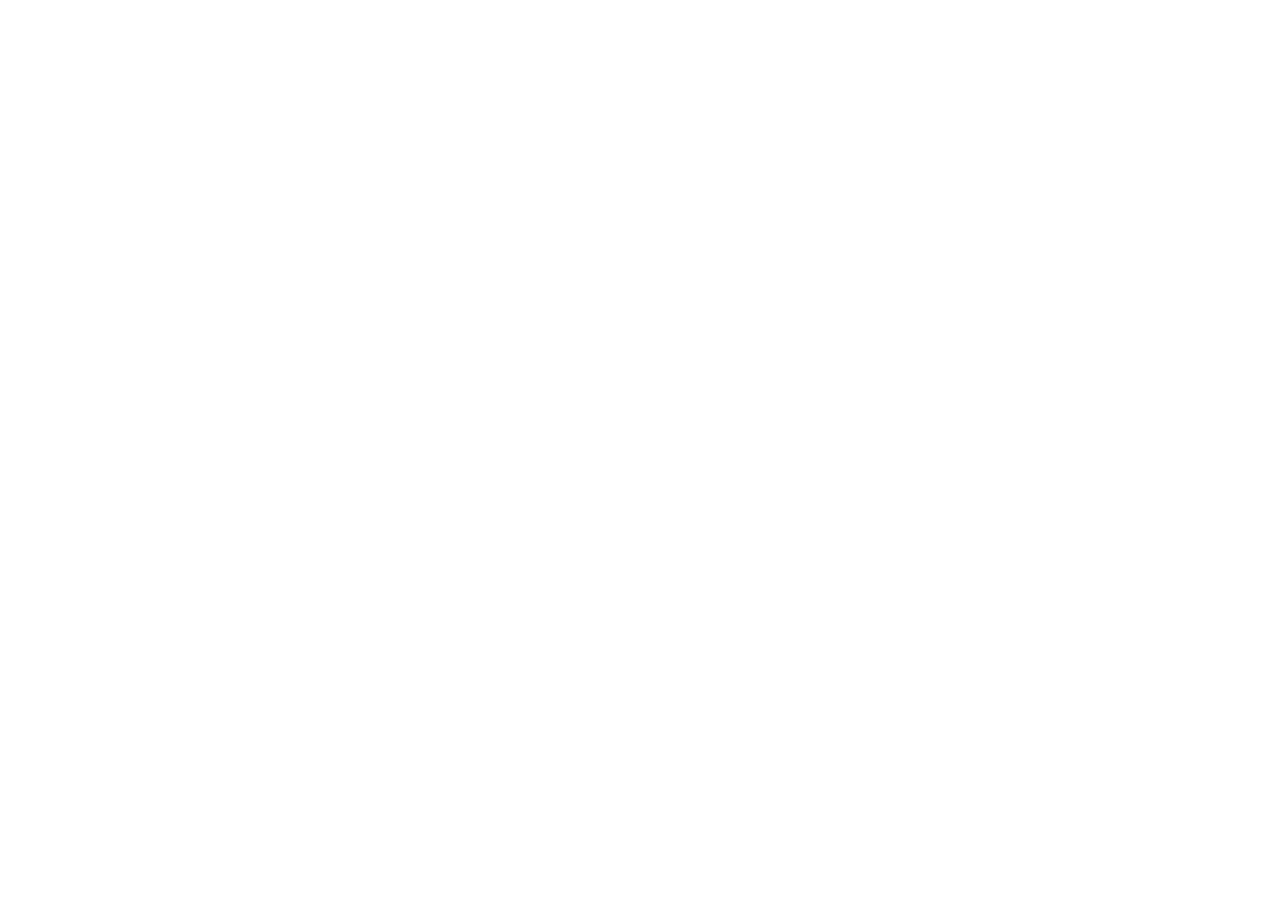
==== index.html @ 90a6456d "first commit" ====
<!DOCTYPE html>
<html lang="en">

<head>
    <meta charset="UTF-8">
    <meta name="viewport" content="width=device-width, initial-scale=1.0">
    <title>PEAK</title>
</head>

<body>

</body>

</html>
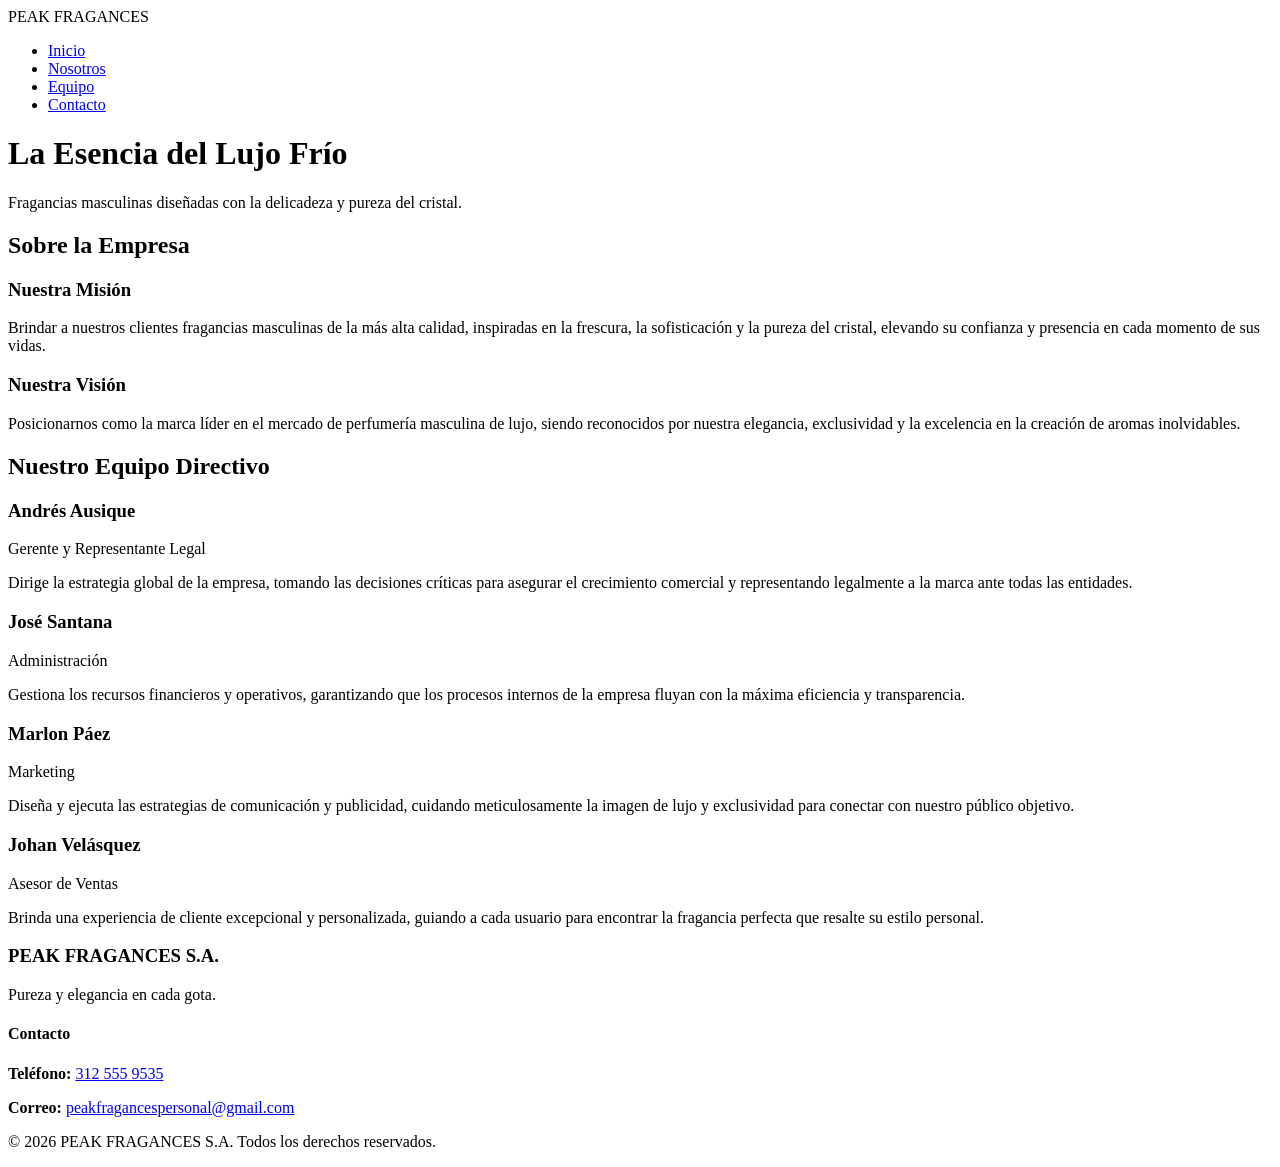
==== commit 8bfc8bb8: "second commit" ====
--- a/index.html
+++ b/index.html
@@ -1,14 +1,121 @@
 <!DOCTYPE html>
-<html lang="en">
+<html lang="es">
 
 <head>
     <meta charset="UTF-8">
     <meta name="viewport" content="width=device-width, initial-scale=1.0">
-    <title>PEAK</title>
+    <title>PEAK FRAGANCES S.A. | Perfumería Masculina de Lujo</title>
+    <link rel="stylesheet" href="styles.css">
+    <link
+        href="https://fonts.googleapis.com/css2?family=Montserrat:wght@300;400;600&family=Playfair+Display:wght@500;700&display=swap"
+        rel="stylesheet">
 </head>
 
 <body>
 
+    <nav class="navbar glass-effect">
+        <div class="logo">PEAK FRAGANCES</div>
+        <ul class="nav-links">
+            <li><a href="#inicio">Inicio</a></li>
+            <li><a href="#nosotros">Nosotros</a></li>
+            <li><a href="#equipo">Equipo</a></li>
+            <li><a href="#contacto">Contacto</a></li>
+        </ul>
+    </nav>
+
+    <header id="inicio" class="hero">
+        <div class="hero-content fade-in">
+            <h1>La Esencia del Lujo Frío</h1>
+            <p>Fragancias masculinas diseñadas con la delicadeza y pureza del cristal.</p>
+        </div>
+    </header>
+
+    <section id="nosotros" class="about-section">
+        <div class="container">
+            <h2 class="section-title">Sobre la Empresa</h2>
+            <div class="about-grid">
+                <div class="about-card glass-effect fade-in">
+                    <h3>Nuestra Misión</h3>
+                    <p>Brindar a nuestros clientes fragancias masculinas de la más alta calidad, inspiradas en la
+                        frescura, la sofisticación y la pureza del cristal, elevando su confianza y presencia en cada
+                        momento de sus vidas.</p>
+                </div>
+                <div class="about-card glass-effect fade-in">
+                    <h3>Nuestra Visión</h3>
+                    <p>Posicionarnos como la marca líder en el mercado de perfumería masculina de lujo, siendo
+                        reconocidos por nuestra elegancia, exclusividad y la excelencia en la creación de aromas
+                        inolvidables.</p>
+                </div>
+            </div>
+        </div>
+    </section>
+
+    <section id="equipo" class="team-section">
+        <div class="container">
+            <h2 class="section-title">Nuestro Equipo Directivo</h2>
+            <div class="team-grid">
+
+                <div class="team-card glass-effect fade-in">
+                    <div class="card-content">
+                        <h3>Andrés Ausique</h3>
+                        <span class="role">Gerente y Representante Legal</span>
+                        <p class="description">Dirige la estrategia global de la empresa, tomando las decisiones
+                            críticas para asegurar el crecimiento comercial y representando legalmente a la marca ante
+                            todas las entidades.</p>
+                    </div>
+                </div>
+
+                <div class="team-card glass-effect fade-in">
+                    <div class="card-content">
+                        <h3>José Santana</h3>
+                        <span class="role">Administración</span>
+                        <p class="description">Gestiona los recursos financieros y operativos, garantizando que los
+                            procesos internos de la empresa fluyan con la máxima eficiencia y transparencia.</p>
+                    </div>
+                </div>
+
+                <div class="team-card glass-effect fade-in">
+                    <div class="card-content">
+                        <h3>Marlon Páez</h3>
+                        <span class="role">Marketing</span>
+                        <p class="description">Diseña y ejecuta las estrategias de comunicación y publicidad, cuidando
+                            meticulosamente la imagen de lujo y exclusividad para conectar con nuestro público objetivo.
+                        </p>
+                    </div>
+                </div>
+
+                <div class="team-card glass-effect fade-in">
+                    <div class="card-content">
+                        <h3>Johan Velásquez</h3>
+                        <span class="role">Asesor de Ventas</span>
+                        <p class="description">Brinda una experiencia de cliente excepcional y personalizada, guiando a
+                            cada usuario para encontrar la fragancia perfecta que resalte su estilo personal.</p>
+                    </div>
+                </div>
+
+            </div>
+        </div>
+    </section>
+
+    <footer id="contacto" class="footer glass-effect">
+        <div class="container footer-content">
+            <div class="footer-brand">
+                <h3>PEAK FRAGANCES S.A.</h3>
+                <p>Pureza y elegancia en cada gota.</p>
+            </div>
+            <div class="footer-contact">
+                <h4>Contacto</h4>
+                <p><strong>Teléfono:</strong> <a href="tel:3125559535">312 555 9535</a></p>
+                <p><strong>Correo:</strong> <a
+                        href="mailto:peakfragancespersonal@gmail.com">peakfragancespersonal@gmail.com</a></p>
+            </div>
+        </div>
+        <div class="footer-bottom">
+            <p>&copy; 2026 PEAK FRAGANCES S.A. Todos los derechos reservados.</p>
+        </div>
+    </footer>
+
+    <script src="script.js"></script>
 </body>
 
 </html>
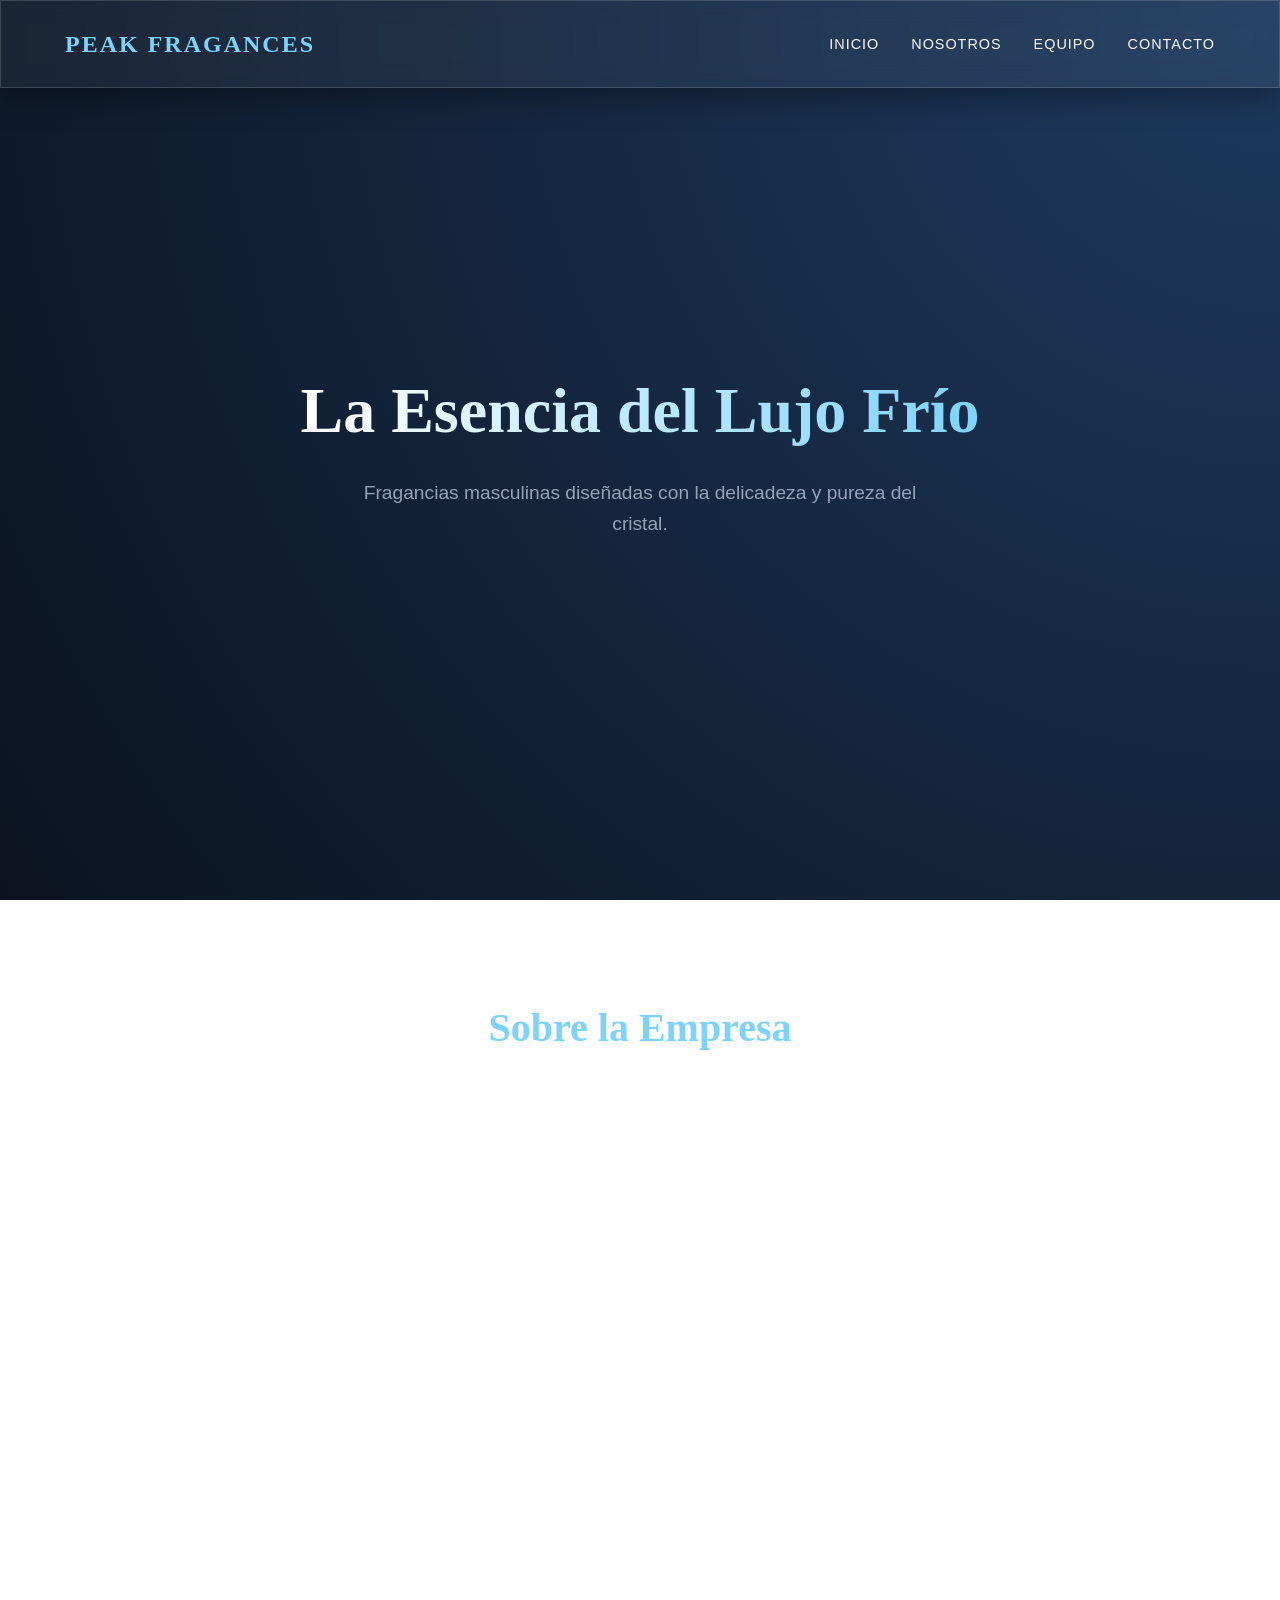
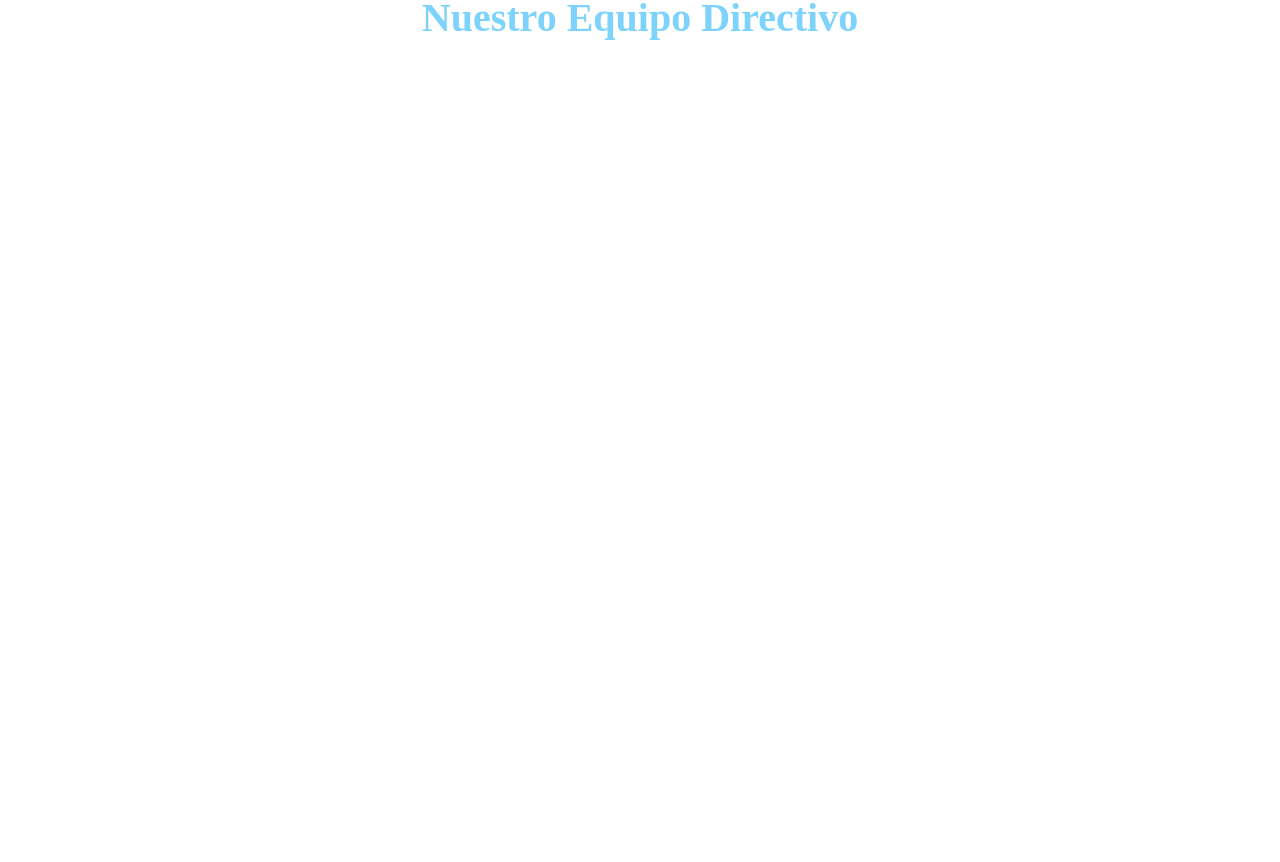
==== commit f2e43238: "correccion del nombre de archivo que conecta el html con css" ====
--- a/index.html
+++ b/index.html
@@ -5,7 +5,7 @@
     <meta charset="UTF-8">
     <meta name="viewport" content="width=device-width, initial-scale=1.0">
     <title>PEAK FRAGANCES S.A. | Perfumería Masculina de Lujo</title>
-    <link rel="stylesheet" href="styles.css">
+    <link rel="stylesheet" href="style.css">
     <link
         href="https://fonts.googleapis.com/css2?family=Montserrat:wght@300;400;600&family=Playfair+Display:wght@500;700&display=swap"
         rel="stylesheet">
--- a/style.css
+++ b/style.css
@@ -0,0 +1,272 @@
+/* Variables de la paleta de colores fríos y lujo */
+:root {
+    --bg-color: #0b1320;
+    /* Azul noche profundo */
+    --accent-color: #7dd3fc;
+    /* Azul hielo cristalino */
+    --text-primary: #f8fafc;
+    /* Blanco platinado */
+    --text-secondary: #94a3b8;
+    /* Gris plata */
+    --glass-bg: rgba(255, 255, 255, 0.05);
+    --glass-border: rgba(255, 255, 255, 0.15);
+}
+
+/* Reseteo básico */
+* {
+    margin: 0;
+    padding: 0;
+    box-sizing: border-box;
+    scroll-behavior: smooth;
+}
+
+body {
+    font-family: 'Montserrat', sans-serif;
+    background-color: var(--bg-color);
+    color: var(--text-primary);
+    line-height: 1.6;
+    /* Fondo con un degradado sutil frío */
+    background: radial-gradient(circle at top right, #1e3a5f, var(--bg-color));
+    background-attachment: fixed;
+}
+
+h1,
+h2,
+h3,
+.logo {
+    font-family: 'Playfair Display', serif;
+    font-weight: 700;
+}
+
+.container {
+    max-width: 1200px;
+    margin: 0 auto;
+    padding: 0 2rem;
+}
+
+/* Efecto Cristal (Glassmorphism) */
+.glass-effect {
+    background: var(--glass-bg);
+    backdrop-filter: blur(12px);
+    -webkit-backdrop-filter: blur(12px);
+    border: 1px solid var(--glass-border);
+    box-shadow: 0 8px 32px 0 rgba(0, 0, 0, 0.37);
+}
+
+/* Navegación */
+.navbar {
+    position: fixed;
+    top: 0;
+    width: 100%;
+    display: flex;
+    justify-content: space-between;
+    align-items: center;
+    padding: 1.5rem 5%;
+    z-index: 1000;
+    border-bottom: 1px solid var(--glass-border);
+}
+
+.logo {
+    font-size: 1.5rem;
+    letter-spacing: 2px;
+    color: var(--accent-color);
+}
+
+.nav-links {
+    list-style: none;
+    display: flex;
+    gap: 2rem;
+}
+
+.nav-links a {
+    color: var(--text-primary);
+    text-decoration: none;
+    font-size: 0.9rem;
+    text-transform: uppercase;
+    letter-spacing: 1px;
+    transition: color 0.3s ease;
+}
+
+.nav-links a:hover {
+    color: var(--accent-color);
+}
+
+/* Hero Section */
+.hero {
+    height: 100vh;
+    display: flex;
+    align-items: center;
+    justify-content: center;
+    text-align: center;
+    padding: 0 2rem;
+}
+
+.hero h1 {
+    font-size: 4rem;
+    margin-bottom: 1rem;
+    background: linear-gradient(to right, #fff, var(--accent-color));
+    -webkit-background-clip: text;
+    -webkit-text-fill-color: transparent;
+}
+
+.hero p {
+    font-size: 1.2rem;
+    color: var(--text-secondary);
+    max-width: 600px;
+    margin: 0 auto;
+}
+
+/* Secciones Generales */
+section {
+    padding: 6rem 0;
+}
+
+.section-title {
+    text-align: center;
+    font-size: 2.5rem;
+    margin-bottom: 4rem;
+    color: var(--accent-color);
+}
+
+/* Sobre Nosotros */
+.about-grid {
+    display: grid;
+    grid-template-columns: repeat(auto-fit, minmax(300px, 1fr));
+    gap: 3rem;
+}
+
+.about-card {
+    padding: 3rem;
+    border-radius: 15px;
+    text-align: center;
+    transition: transform 0.3s ease;
+}
+
+.about-card:hover {
+    transform: translateY(-5px);
+}
+
+.about-card h3 {
+    font-size: 1.8rem;
+    margin-bottom: 1.5rem;
+    color: #fff;
+}
+
+.about-card p {
+    color: var(--text-secondary);
+}
+
+/* Equipo */
+.team-grid {
+    display: grid;
+    grid-template-columns: repeat(auto-fit, minmax(250px, 1fr));
+    gap: 2rem;
+}
+
+.team-card {
+    border-radius: 15px;
+    overflow: hidden;
+    transition: transform 0.3s ease, border-color 0.3s ease;
+}
+
+.team-card:hover {
+    transform: translateY(-10px);
+    border-color: var(--accent-color);
+}
+
+.card-content {
+    padding: 2.5rem 1.5rem;
+    text-align: center;
+}
+
+.team-card h3 {
+    font-size: 1.4rem;
+    margin-bottom: 0.5rem;
+    color: #fff;
+}
+
+.team-card .role {
+    display: block;
+    font-size: 0.85rem;
+    color: var(--accent-color);
+    text-transform: uppercase;
+    letter-spacing: 1px;
+    margin-bottom: 1.5rem;
+    font-weight: 600;
+}
+
+.team-card .description {
+    font-size: 0.9rem;
+    color: var(--text-secondary);
+}
+
+/* Footer */
+.footer {
+    padding: 4rem 0 2rem;
+    border-top: 1px solid var(--glass-border);
+}
+
+.footer-content {
+    display: flex;
+    justify-content: space-between;
+    flex-wrap: wrap;
+    gap: 2rem;
+    margin-bottom: 3rem;
+}
+
+.footer-brand h3 {
+    color: var(--accent-color);
+    margin-bottom: 0.5rem;
+}
+
+.footer-contact h4 {
+    margin-bottom: 1rem;
+    font-size: 1.2rem;
+}
+
+.footer-contact a {
+    color: var(--text-secondary);
+    text-decoration: none;
+    transition: color 0.3s;
+}
+
+.footer-contact a:hover {
+    color: var(--accent-color);
+}
+
+.footer-bottom {
+    text-align: center;
+    padding-top: 2rem;
+    border-top: 1px solid rgba(255, 255, 255, 0.1);
+    color: var(--text-secondary);
+    font-size: 0.8rem;
+}
+
+/* Utilidad para JS (Animación de entrada) */
+.fade-in {
+    opacity: 0;
+    transform: translateY(30px);
+    transition: opacity 0.8s ease-out, transform 0.8s ease-out;
+}
+
+.fade-in.visible {
+    opacity: 1;
+    transform: translateY(0);
+}
+
+/* Responsive */
+@media (max-width: 768px) {
+    .nav-links {
+        display: none;
+        /* Simplificado para móviles, requeriría un menú hamburguesa */
+    }
+
+    .hero h1 {
+        font-size: 2.5rem;
+    }
+
+    .footer-content {
+        flex-direction: column;
+        text-align: center;
+    }
+}
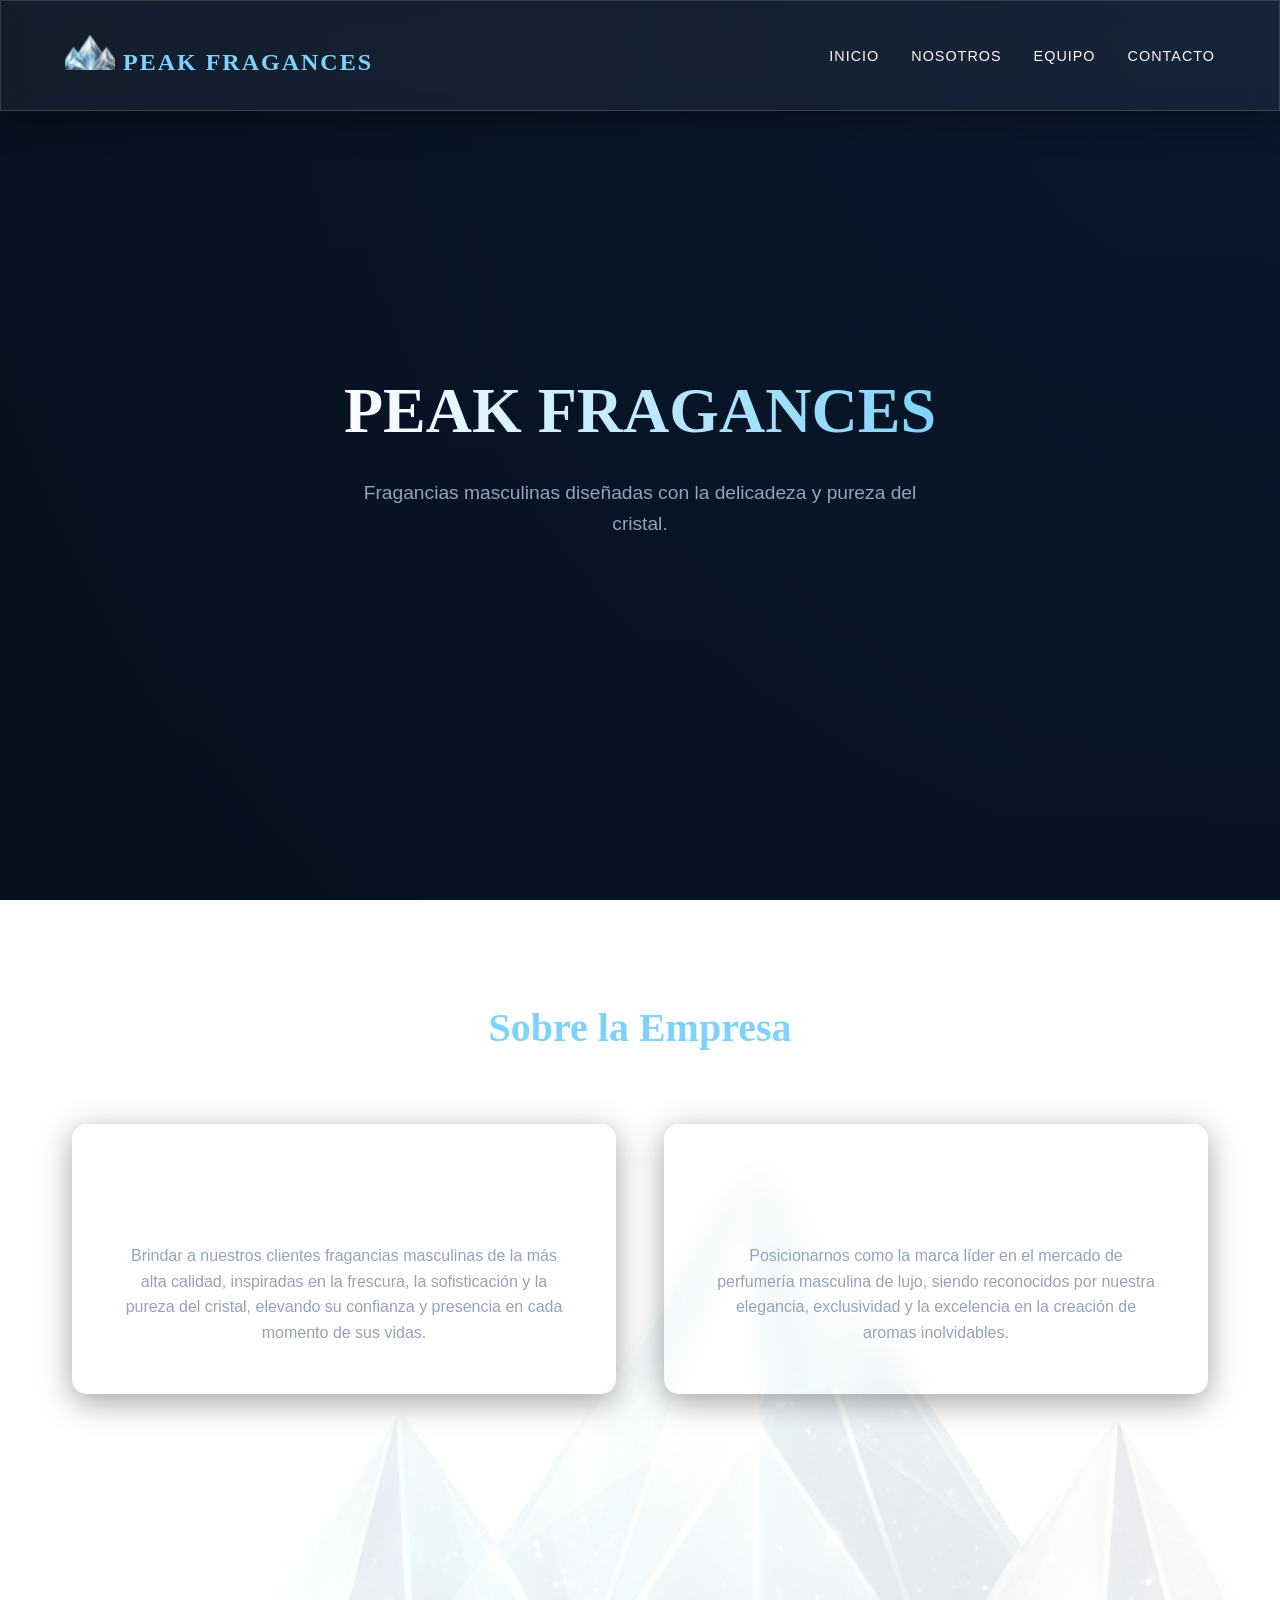
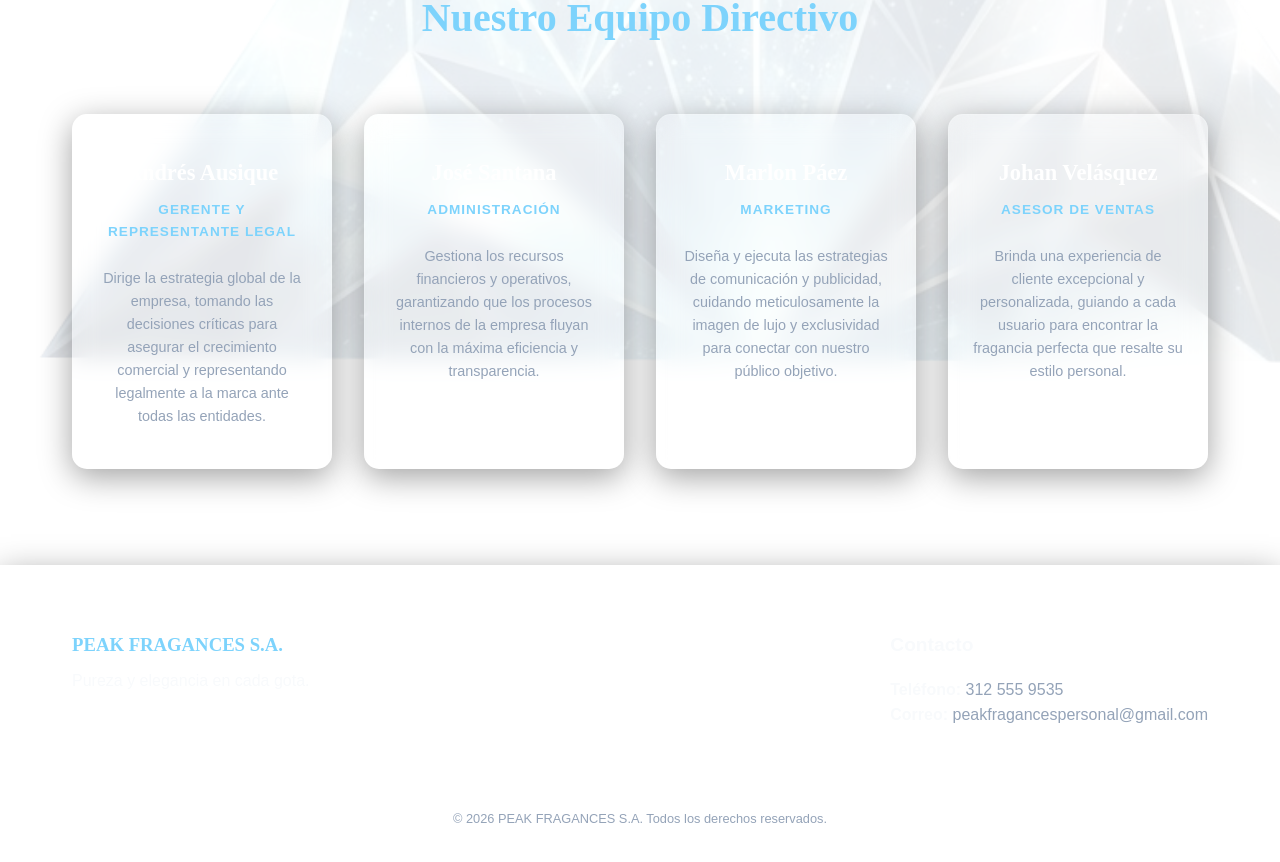
==== commit a88385e4: "se agrego el favicon , logo y un fondo para el main mas el index html que falto en el commit anterio" ====
--- a/index.html
+++ b/index.html
@@ -9,12 +9,16 @@
     <link
         href="https://fonts.googleapis.com/css2?family=Montserrat:wght@300;400;600&family=Playfair+Display:wght@500;700&display=swap"
         rel="stylesheet">
+    <link rel="icon" href="/img/logo5.png" type="image/png">
 </head>
 
 <body>
 
     <nav class="navbar glass-effect">
-        <div class="logo">PEAK FRAGANCES</div>
+        <div class="logo">
+            <img src="/img/logo5.png" alt="PEAK FRAGANCES" width="50" height="50">
+            PEAK FRAGANCES
+        </div>
         <ul class="nav-links">
             <li><a href="#inicio">Inicio</a></li>
             <li><a href="#nosotros">Nosotros</a></li>
@@ -25,77 +29,86 @@
 
     <header id="inicio" class="hero">
         <div class="hero-content fade-in">
-            <h1>La Esencia del Lujo Frío</h1>
+            <h1>PEAK FRAGANCES</h1>
             <p>Fragancias masculinas diseñadas con la delicadeza y pureza del cristal.</p>
         </div>
     </header>
-
-    <section id="nosotros" class="about-section">
-        <div class="container">
-            <h2 class="section-title">Sobre la Empresa</h2>
-            <div class="about-grid">
-                <div class="about-card glass-effect fade-in">
-                    <h3>Nuestra Misión</h3>
-                    <p>Brindar a nuestros clientes fragancias masculinas de la más alta calidad, inspiradas en la
-                        frescura, la sofisticación y la pureza del cristal, elevando su confianza y presencia en cada
-                        momento de sus vidas.</p>
-                </div>
-                <div class="about-card glass-effect fade-in">
-                    <h3>Nuestra Visión</h3>
-                    <p>Posicionarnos como la marca líder en el mercado de perfumería masculina de lujo, siendo
-                        reconocidos por nuestra elegancia, exclusividad y la excelencia en la creación de aromas
-                        inolvidables.</p>
+    <main>
+        <div class="main-content">
+        </div>
+        <section id="nosotros" class="about-section">
+            <div class="container">
+                <h2 class="section-title">Sobre la Empresa</h2>
+                <div class="about-grid">
+                    <div class="about-card glass-effect fade-in">
+                        <h3>Nuestra Misión</h3>
+                        <p>Brindar a nuestros clientes fragancias masculinas de la más alta calidad, inspiradas en la
+                            frescura, la sofisticación y la pureza del cristal, elevando su confianza y presencia en
+                            cada
+                            momento de sus vidas.</p>
+                    </div>
+                    <div class="about-card glass-effect fade-in">
+                        <h3>Nuestra Visión</h3>
+                        <p>Posicionarnos como la marca líder en el mercado de perfumería masculina de lujo, siendo
+                            reconocidos por nuestra elegancia, exclusividad y la excelencia en la creación de aromas
+                            inolvidables.</p>
+                    </div>
                 </div>
             </div>
-        </div>
-    </section>
+        </section>
 
-    <section id="equipo" class="team-section">
-        <div class="container">
-            <h2 class="section-title">Nuestro Equipo Directivo</h2>
-            <div class="team-grid">
+        <section id="equipo" class="team-section">
+            <div class="container">
+                <h2 class="section-title">Nuestro Equipo Directivo</h2>
+                <div class="team-grid">
 
-                <div class="team-card glass-effect fade-in">
-                    <div class="card-content">
-                        <h3>Andrés Ausique</h3>
-                        <span class="role">Gerente y Representante Legal</span>
-                        <p class="description">Dirige la estrategia global de la empresa, tomando las decisiones
-                            críticas para asegurar el crecimiento comercial y representando legalmente a la marca ante
-                            todas las entidades.</p>
+
+                    <div class="team-card glass-effect fade-in">
+                        <div class="card-content">
+                            <h3>Andrés Ausique</h3>
+                            <span class="role">Gerente y Representante Legal</span>
+                            <p class="description">Dirige la estrategia global de la empresa, tomando las decisiones
+                                críticas para asegurar el crecimiento comercial y representando legalmente a la marca
+                                ante
+                                todas las entidades.</p>
+                        </div>
                     </div>
+
+                    <div class="team-card glass-effect fade-in">
+                        <div class="card-content">
+                            <h3>José Santana</h3>
+                            <span class="role">Administración</span>
+                            <p class="description">Gestiona los recursos financieros y operativos, garantizando que los
+                                procesos internos de la empresa fluyan con la máxima eficiencia y transparencia.</p>
+                        </div>
+                    </div>
+
+                    <div class="team-card glass-effect fade-in">
+                        <div class="card-content">
+                            <h3>Marlon Páez</h3>
+                            <span class="role">Marketing</span>
+                            <p class="description">Diseña y ejecuta las estrategias de comunicación y publicidad,
+                                cuidando
+                                meticulosamente la imagen de lujo y exclusividad para conectar con nuestro público
+                                objetivo.
+                            </p>
+                        </div>
+                    </div>
+
+                    <div class="team-card glass-effect fade-in">
+                        <div class="card-content">
+                            <h3>Johan Velásquez</h3>
+                            <span class="role">Asesor de Ventas</span>
+                            <p class="description">Brinda una experiencia de cliente excepcional y personalizada,
+                                guiando a
+                                cada usuario para encontrar la fragancia perfecta que resalte su estilo personal.</p>
+                        </div>
+                    </div>
+
                 </div>
-
-                <div class="team-card glass-effect fade-in">
-                    <div class="card-content">
-                        <h3>José Santana</h3>
-                        <span class="role">Administración</span>
-                        <p class="description">Gestiona los recursos financieros y operativos, garantizando que los
-                            procesos internos de la empresa fluyan con la máxima eficiencia y transparencia.</p>
-                    </div>
-                </div>
-
-                <div class="team-card glass-effect fade-in">
-                    <div class="card-content">
-                        <h3>Marlon Páez</h3>
-                        <span class="role">Marketing</span>
-                        <p class="description">Diseña y ejecuta las estrategias de comunicación y publicidad, cuidando
-                            meticulosamente la imagen de lujo y exclusividad para conectar con nuestro público objetivo.
-                        </p>
-                    </div>
-                </div>
-
-                <div class="team-card glass-effect fade-in">
-                    <div class="card-content">
-                        <h3>Johan Velásquez</h3>
-                        <span class="role">Asesor de Ventas</span>
-                        <p class="description">Brinda una experiencia de cliente excepcional y personalizada, guiando a
-                            cada usuario para encontrar la fragancia perfecta que resalte su estilo personal.</p>
-                    </div>
-                </div>
-
             </div>
-        </div>
-    </section>
+        </section>
+    </main>
 
     <footer id="contacto" class="footer glass-effect">
         <div class="container footer-content">
--- a/style.css
+++ b/style.css
@@ -36,6 +36,7 @@
 .logo {
     font-family: 'Playfair Display', serif;
     font-weight: 700;
+
 }
 
 .container {
@@ -67,9 +68,11 @@
 }
 
 .logo {
+    position: relative;
     font-size: 1.5rem;
     letter-spacing: 2px;
     color: var(--accent-color);
+    bottom: 5px;
 }
 
 .nav-links {
@@ -99,6 +102,12 @@
     justify-content: center;
     text-align: center;
     padding: 0 2rem;
+    background:
+        linear-gradient(rgba(4, 15, 30, .75),
+            rgba(4, 15, 30, .80)),
+        url("https://images.unsplash.com/photo-1594035910387-fea47794261f?auto=format&fit=crop&w=1400&q=80");
+    background-size: cover;
+    background-position: center;
 }
 
 .hero h1 {
@@ -116,9 +125,33 @@
     margin: 0 auto;
 }
 
+main {
+    position: relative;
+    overflow: hidden;
+    isolation: isolate;
+}
+
+main::before {
+    content: "";
+    position: absolute;
+    inset: 0;
+    background-image: url("/img/logo4.png");
+    background-repeat: no-repeat;
+    background-position: 30% center;
+    background-size: cover;
+    opacity: 0.12;
+    z-index: -1;
+}
+
+main>* {
+    position: relative;
+    z-index: 1;
+}
+
 /* Secciones Generales */
 section {
     padding: 6rem 0;
+
 }
 
 .section-title {
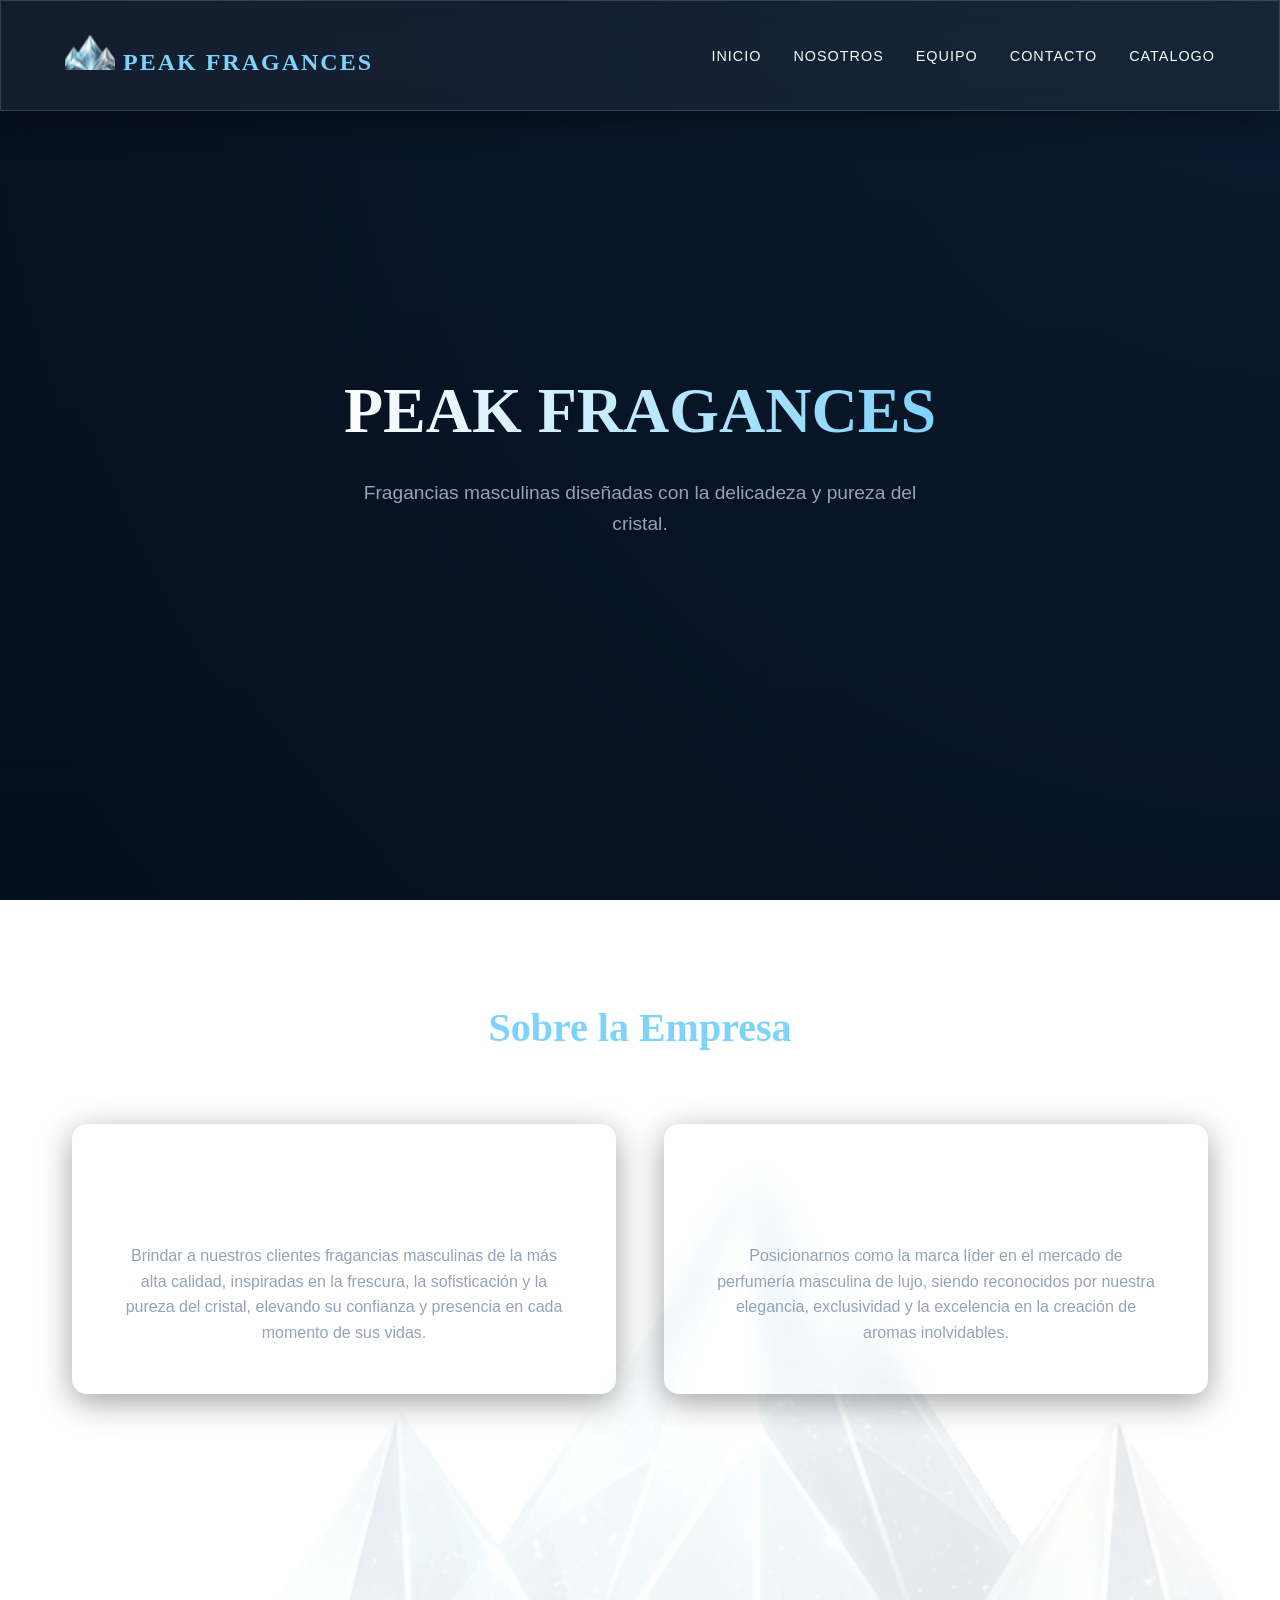
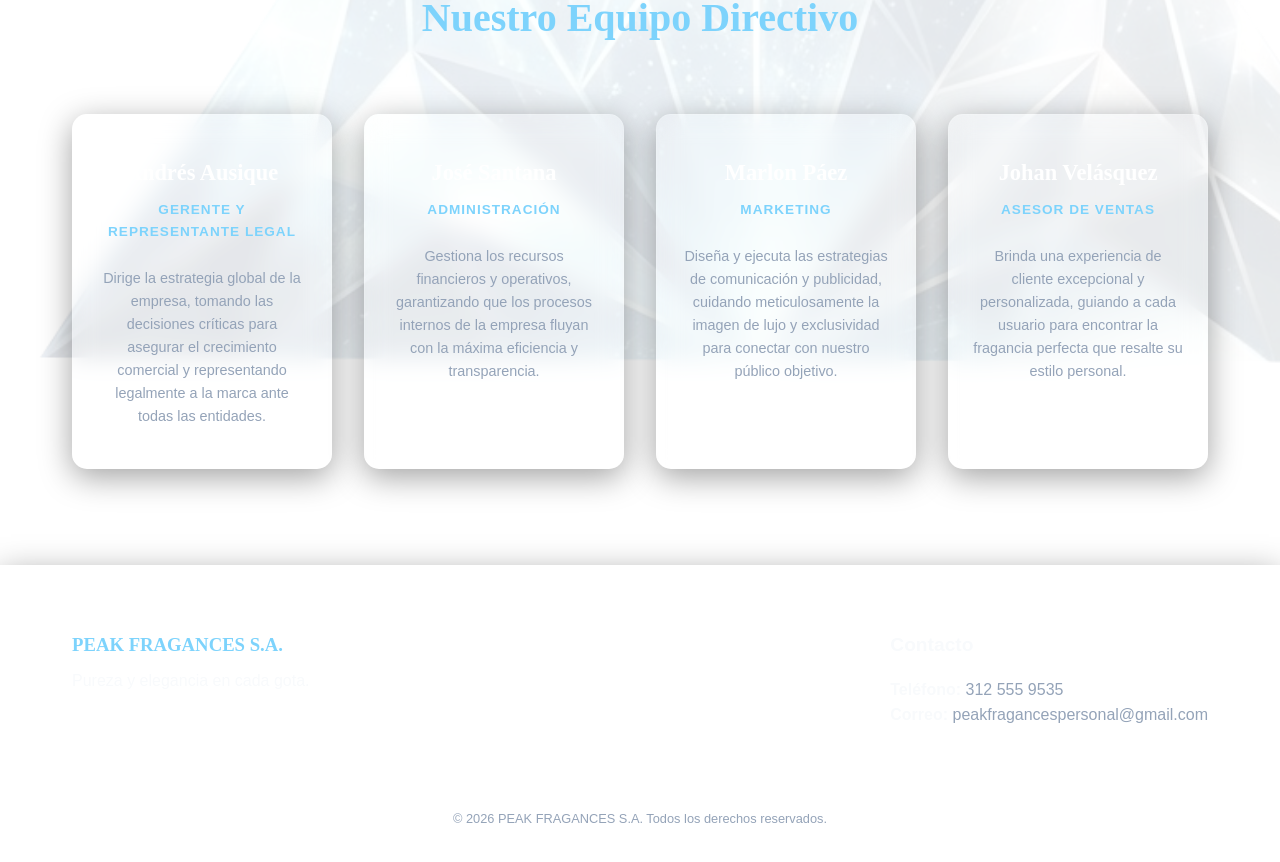
==== commit 5d21b5dd: "se agrego el sector de catalogo con sus respectivas imagenes" ====
--- a/index.html
+++ b/index.html
@@ -24,6 +24,7 @@
             <li><a href="#nosotros">Nosotros</a></li>
             <li><a href="#equipo">Equipo</a></li>
             <li><a href="#contacto">Contacto</a></li>
+            <li><a href="/catalogo/catalogo.html">catalogo</a></li>
         </ul>
     </nav>
 
